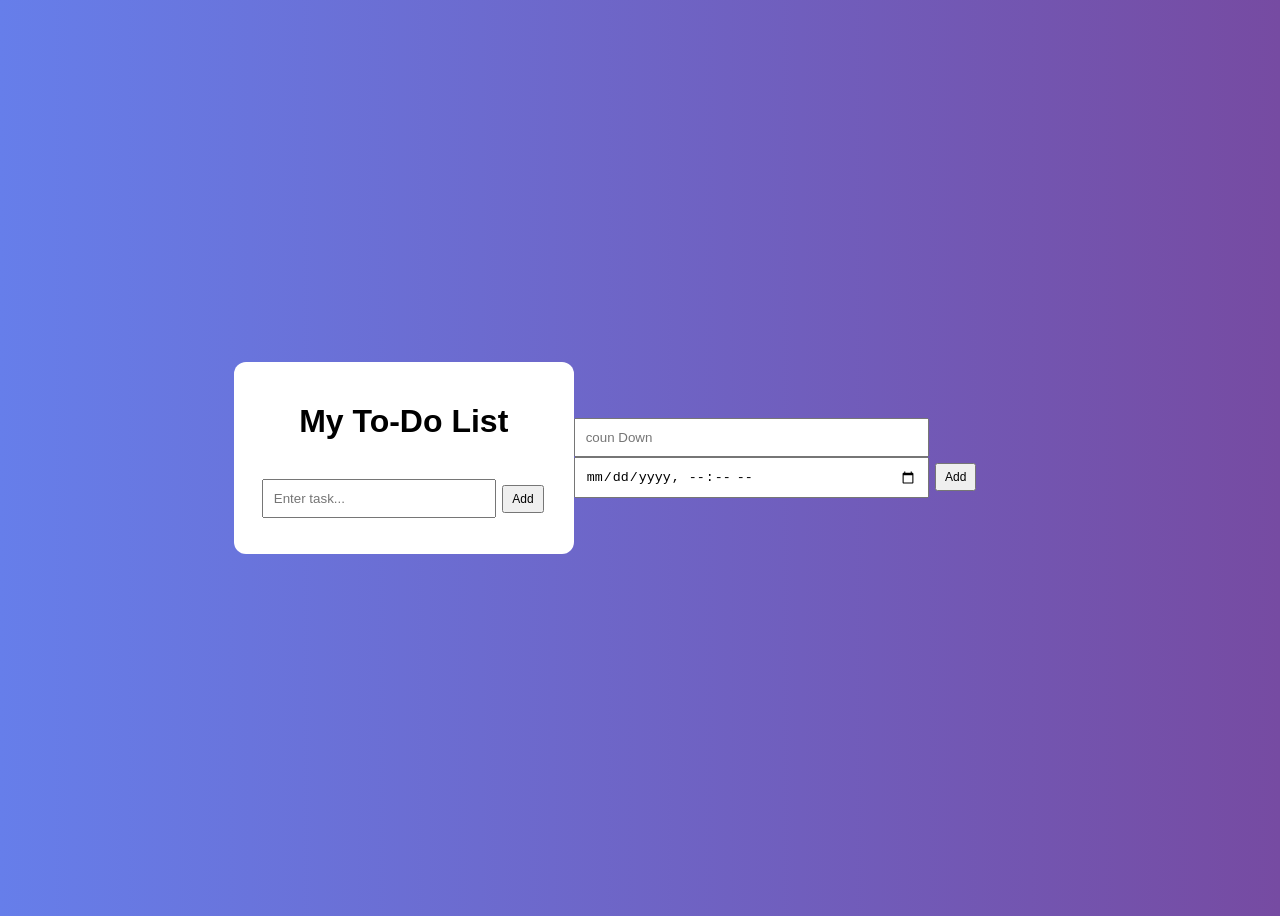
==== To Do List/index.html @ b7276520 "Add files via upload" ====
<!DOCTYPE html>
<html lang="en">
<head>
    <title>Animated To-Do List</title>
    <link rel="stylesheet" href="style.css">
</head>
<body>

<div class="container">
    <h1>My To-Do List</h1>

    <div class="input-section">
        <br>    <input type="text" id="taskInput" placeholder="Enter task...">
        <button onclick="addTask()">Add</button>
    </div>

    <ul id="taskList"></ul>
    
</div>
<div class="input-section">
        <input type="text" id="taskInput" placeholder="coun Down">
        <input type="datetime-local" id="taskTime">
        <button onclick="addTask()">Add</button>
    </div>

<script src="script.js"></script>


    <!-- Input Section -->
    

    <!-- Task List -->
    <ul id="taskList">
        <!-- Example Task (for reference) -->
        <!--
        <li>
            <div>
                <span onclick="toggleTask(this)">Sample Task</span><br>
                <small class="deadline">2026-04-02 T18:00</small><br>
                <small class="countdown">⏳ 1h 20m 10s</small>
            </div>
            <div>
                <button onclick="editTask(this)">Edit</button>
                <button class="delete" onclick="deleteTask(this)">X</button>
            </div>
        </li>
        -->
    </ul>

    <audio id="alarmSound" src="alarm.mp3"></audio>
</body>
</html>
---- To Do List/style.css ----
body {
    font-family: Arial;
    background: linear-gradient(to right, #667eea, #764ba2);
    display: flex;
    justify-content: center;
    align-items: center;
    height: 100vh;
}

.container {
    background: white;
    padding: 20px;
    border-radius: 12px;
    width: 300px;
    text-align: center;
}

input {
    padding: 10px;
    width: 70%;
}

button {
    padding: 10px;
    cursor: pointer;
}

ul {
    list-style: none;
    padding: 0;
}

li {
    background: #f1f1f1;
    margin: 10px 0;
    padding: 10px;
    border-radius: 8px;
    display: flex;
    justify-content: space-between;
    align-items: center;

    /* Animation */
    animation: slideIn 0.4s ease;
}

li.completed {
    text-decoration: line-through;
    background: #d4edda;
    transition: 0.3s;
}

.delete {
    background: red;
    color: white;
    border: none;
    padding: 5px;
}

/* Keyframes */
@keyframes slideIn {
    from {
        transform: translateY(-20px);
        opacity: 0;
    }
    to {
        transform: translateY(0);
        opacity: 1;
    }
}

/* Remove animation */
.fade-out {
    animation: fadeOut 0.4s forwards;
}

@keyframes fadeOut {
    to {
        opacity: 0;
        transform: scale(0.8);
    }
}


button {
    margin: 2px;
}

button:nth-child(1) {
    background: #4CAF50;
    color: white;
}
button {
    padding: 5px 8px;   /* छोटा padding */
    font-size: 12px;
}







.countdown {
    color: #007bff;
    font-size: 12px;
}


/* annimination  */
.countdown {
    animation: blink 1s infinite;
}

@keyframes blink {
    0%, 100% { opacity: 1; }
    50% { opacity: 0.3; }
}
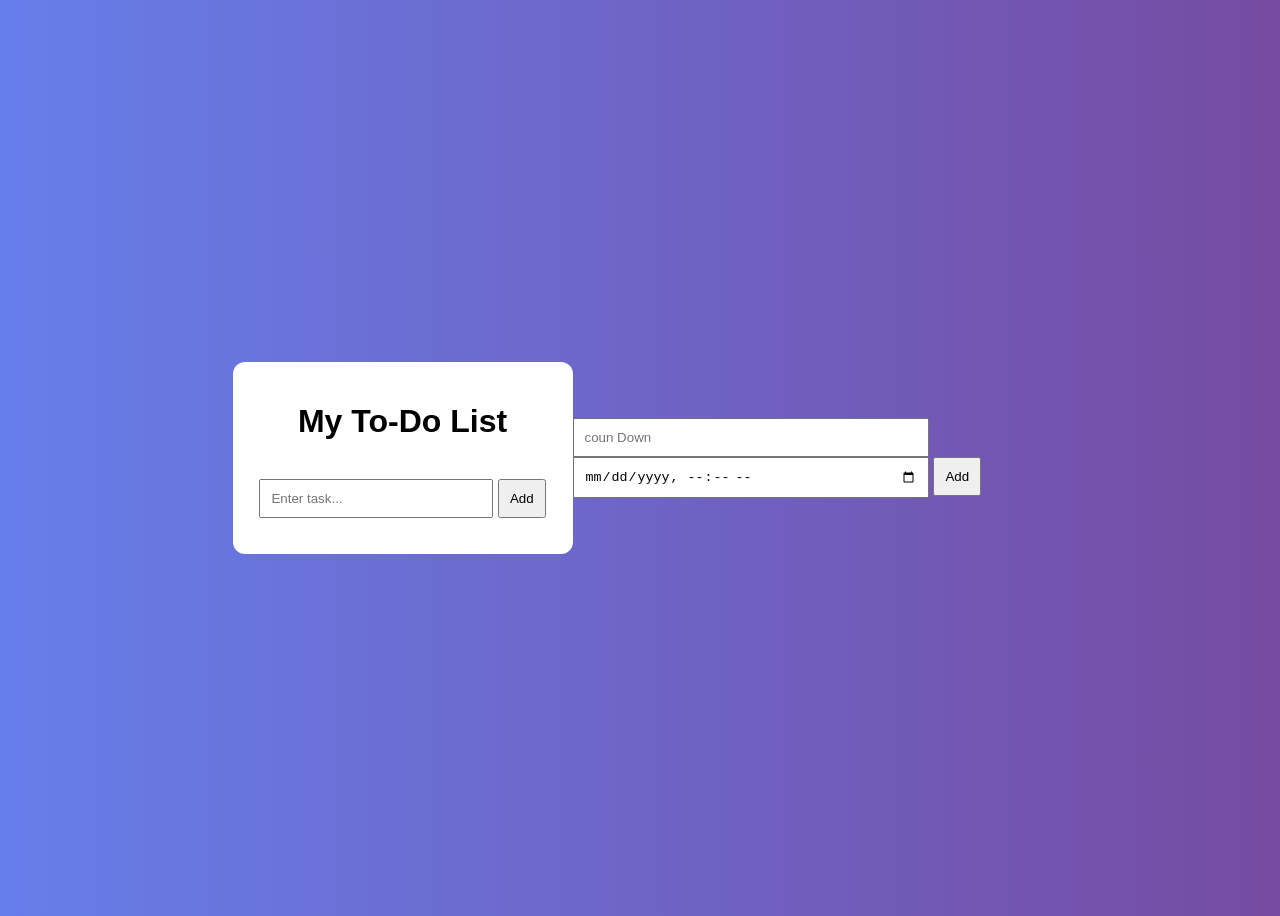
==== commit cf776863: "Update index.html" ====
--- a/To Do List/index.html
+++ b/To Do List/index.html
@@ -47,6 +47,7 @@
         -->
     </ul>
 
-    <audio id="alarmSound" src="alarm.mp3"></audio>
+    
 </body>
-</html>+</html>
+
--- a/To Do List/style.css
+++ b/To Do List/style.css
@@ -39,80 +39,4 @@
     justify-content: space-between;
     align-items: center;
 
-    /* Animation */
-    animation: slideIn 0.4s ease;
-}
-
-li.completed {
-    text-decoration: line-through;
-    background: #d4edda;
-    transition: 0.3s;
-}
-
-.delete {
-    background: red;
-    color: white;
-    border: none;
-    padding: 5px;
-}
-
-/* Keyframes */
-@keyframes slideIn {
-    from {
-        transform: translateY(-20px);
-        opacity: 0;
-    }
-    to {
-        transform: translateY(0);
-        opacity: 1;
-    }
-}
-
-/* Remove animation */
-.fade-out {
-    animation: fadeOut 0.4s forwards;
-}
-
-@keyframes fadeOut {
-    to {
-        opacity: 0;
-        transform: scale(0.8);
-    }
-}
-
-
-button {
-    margin: 2px;
-}
-
-button:nth-child(1) {
-    background: #4CAF50;
-    color: white;
-}
-button {
-    padding: 5px 8px;   /* छोटा padding */
-    font-size: 12px;
-}
-
-
-
-
-
-
-
-.countdown {
-    color: #007bff;
-    font-size: 12px;
-}
-
-
-/* annimination  */
-.countdown {
-    animation: blink 1s infinite;
-}
-
-@keyframes blink {
-    0%, 100% { opacity: 1; }
-    50% { opacity: 0.3; }
-}
-
+  
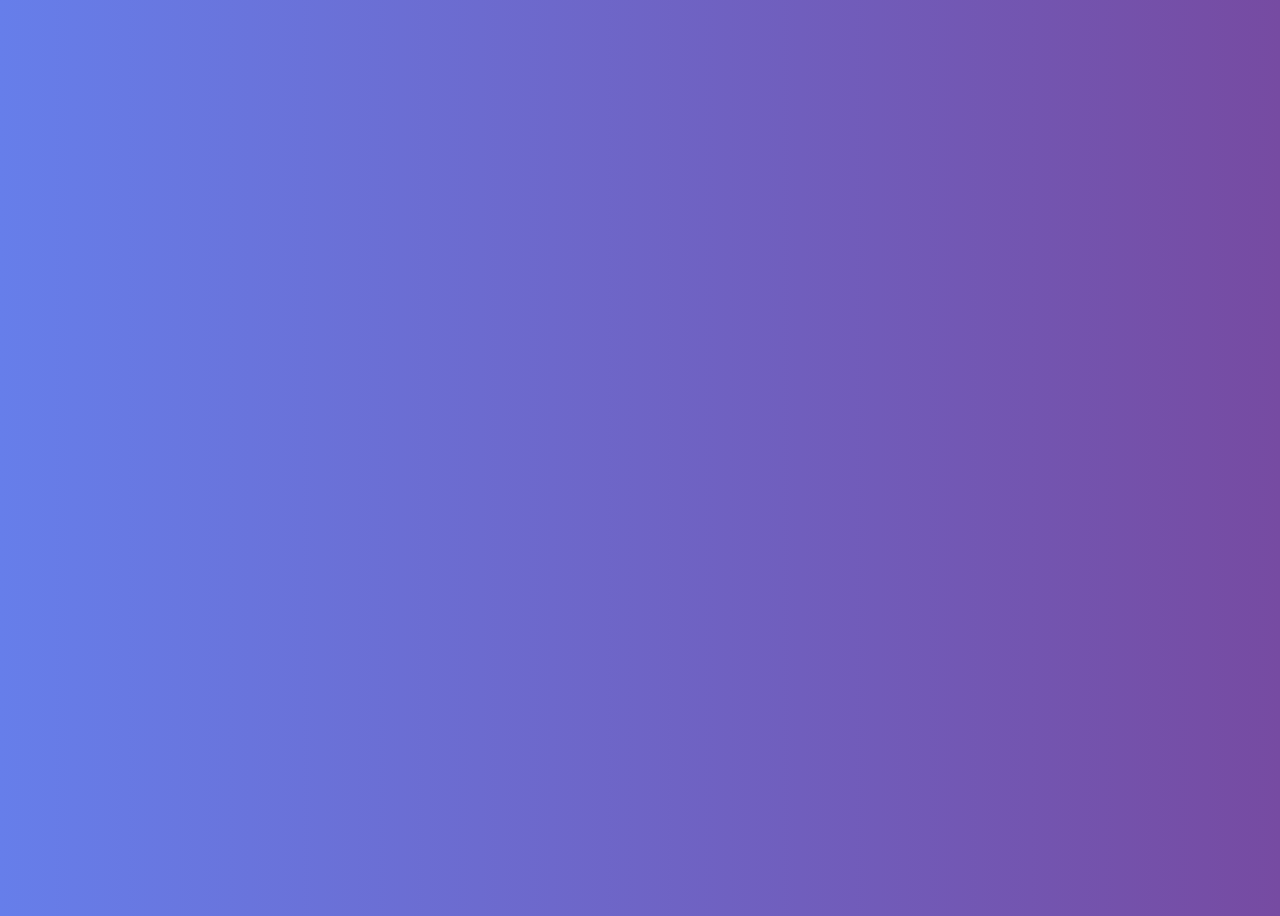
==== commit adc71b12: "Clean up index.html to remove existing content Removed the original content of the HTML file, leavin" ====
--- a/To Do List/index.html
+++ b/To Do List/index.html
@@ -6,48 +6,7 @@
 </head>
 <body>
 
-<div class="container">
-    <h1>My To-Do List</h1>
-
-    <div class="input-section">
-        <br>    <input type="text" id="taskInput" placeholder="Enter task...">
-        <button onclick="addTask()">Add</button>
-    </div>
-
-    <ul id="taskList"></ul>
-    
-</div>
-<div class="input-section">
-        <input type="text" id="taskInput" placeholder="coun Down">
-        <input type="datetime-local" id="taskTime">
-        <button onclick="addTask()">Add</button>
-    </div>
-
-<script src="script.js"></script>
-
-
-    <!-- Input Section -->
-    
-
-    <!-- Task List -->
-    <ul id="taskList">
-        <!-- Example Task (for reference) -->
-        <!--
-        <li>
-            <div>
-                <span onclick="toggleTask(this)">Sample Task</span><br>
-                <small class="deadline">2026-04-02 T18:00</small><br>
-                <small class="countdown">⏳ 1h 20m 10s</small>
-            </div>
-            <div>
-                <button onclick="editTask(this)">Edit</button>
-                <button class="delete" onclick="deleteTask(this)">X</button>
-            </div>
-        </li>
-        -->
-    </ul>
-
-    
 </body>
+    <script src="script.js"></script>
 </html>
 
